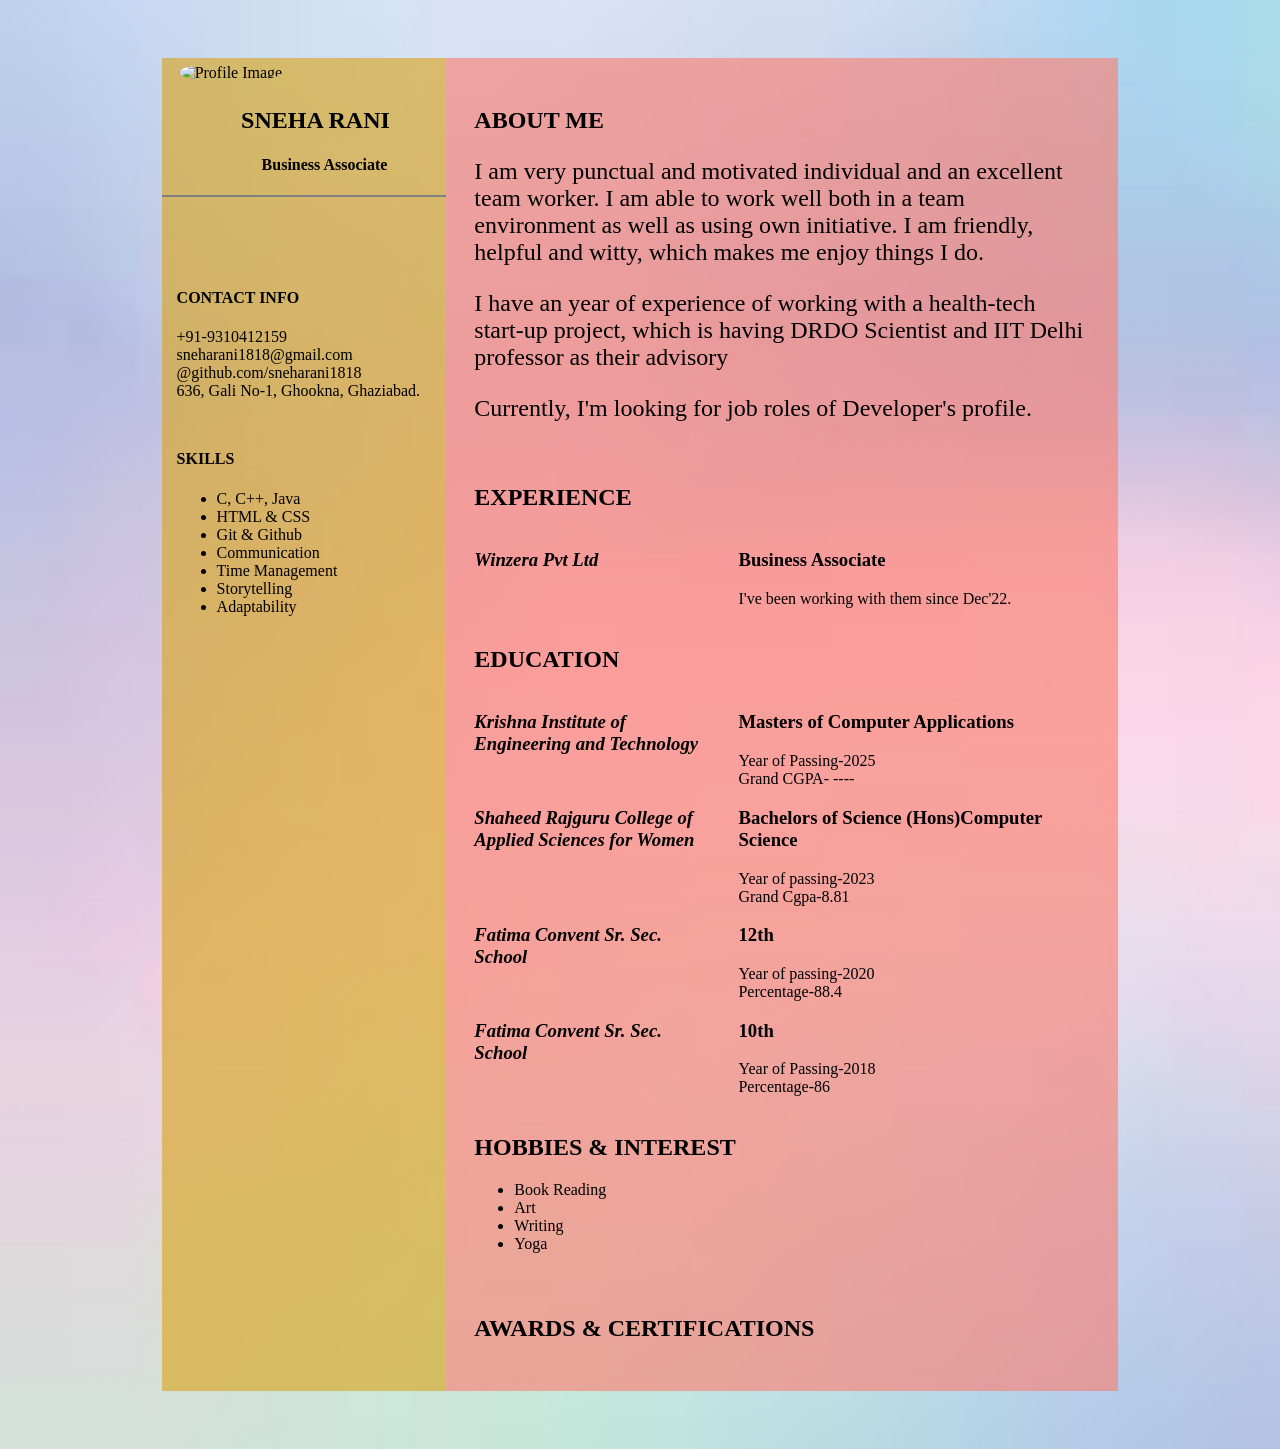
==== Portfolio/index.html @ 6d0c883a "Add files via upload" ====
<!DOCTYPE html>
<html lang="en">

<head>
    <meta charset="UTF-8">
    <meta name="viewport" content="width=device-width, initial-scale=1.0">
    <link rel="icon" href="C:\Users\Sushil Kumar\OneDrive\Desktop\IMG_20220423_225103_569.jpg">
    <title>Sneha Rani Portfolio</title>
    <link rel="stylesheet" href="./styles.css">
</head>

<body>
    <div id="whole" style="display: flex;">
        <div id="left">
            <img src="C://Users//Sushil Kumar//OneDrive//Desktop//IMG_20220423_225103_569.jpg" width="300px"
                alt="Profile Image">
            <h2 id="name">SNEHA RANI</h2>
            <h4 style="padding-left: 100px;">Business Associate</h4>
            <hr style="height:2px;border-width:0;color:gray;background-color:gray">
            <div class="dispflex" style="margin-top: 25%;">
                <div class="personalinfo">
                    <h4>CONTACT INFO</h4>
                    <div class="persdetails">
                        +91-9310412159<br>
                        sneharani1818@gmail.com <br>
                        @github.com/sneharani1818 <br>
                        636, Gali No-1, Ghookna, Ghaziabad.
                    </div>
                    <h4>SKILLS</h4>
                    <div class="persdetails">
                        <ul>
                            <li>C, C++, Java</li>
                            <li>HTML & CSS</li>
                            <li>Git & Github</li>
                            <li>Communication</li>
                            <li>Time Management</li>
                            <li>Storytelling</li>
                            <li>Adaptability</li>
                        </ul>
                    </div>

                </div>
            </div>
        </div>
        <div id="right">
            <h2>ABOUT ME</h2>
            <p>I am very punctual and motivated individual and an excellent team worker. I am able to work well both in
                a team environment as well as using own initiative. I am friendly, helpful and witty, which makes me
                enjoy things I do.</p>
            <p>I have an year of experience of working with a health-tech start-up project, which is having DRDO
                Scientist and IIT Delhi professor as their advisory</p>
            <p>Currently, I'm looking for job roles of Developer's profile.</p>
            <br>
            <h2>EXPERIENCE</h2>
            <div class="dispflex">
                <div class="heading">
                    <h3><i>Winzera Pvt Ltd</i></h3>
                </div>
                <div class="details">
                    <h3>Business Associate</h3>
                    I've been working with them since Dec'22.
                </div>
            </div>
            <br>
            <h2>EDUCATION</h2>
            <div class="dispflex">
                <div class="heading">
                    <h3><i>Krishna Institute of Engineering and Technology</i></h3>
                </div>
                <div class="details">
                    <h3>Masters of Computer Applications</h3>Year of Passing-2025 <br>Grand CGPA- ----</Passing-2025br>
                </div>
            </div>
            <div class="dispflex">
                <div class="heading">
                    <h3><i>Shaheed Rajguru College of Applied Sciences for Women</i></h3>
                </div>
                <div class="details">
                    <h3>Bachelors of Science (Hons)Computer Science</h3>Year of passing-2023 <br>Grand
                    Cgpa-8.81</passing-2023br>
                </div>
            </div>
            <div class="dispflex">
                <div class="heading">
                    <h3><i>Fatima Convent Sr. Sec. School</i></h3>
                </div>
                <div class="details">
                    <h3>12th</h3>Year of passing-2020 <br>Percentage-88.4
                </div>
            </div>
            <div class="dispflex">
                <div class="heading">
                    <h3><i>Fatima Convent Sr. Sec. School</i></h3>
                </div>
                <div class="details">
                    <h3>10th</h3>Year of Passing-2018 <br>Percentage-86
                </div>
            </div>
            <br>
            <h2>HOBBIES & INTEREST</h2>
            <div class="heading">
                <ul style="font-size: medium;">
                    <li>Book Reading</li>
                    <li>Art</li>
                    <li>Writing</li>
                    <li>Yoga</li>
                </ul>
            </div>
            <p></p>
            <br>
            <h2>AWARDS & CERTIFICATIONS</h2>

        </div>
    </div>
</body>

</html>
---- Portfolio/styles.css ----
body {
    padding: 50px;
    padding-left: 12%;
    padding-right: 12%;

    font-family: Georgia, 'Times New Roman', Times, serif;
    background-image: url([data-uri]);
    background-repeat: no-repeat;
    /* background-attachment: fixed; */
    background-size: cover;
    /* background-opacity: 20%; */
}

img {
    padding: 2%;
    padding-left: 6%;
    border-radius: 50%;
}

#left {
    background-color: rgba(218, 165, 32, 0.636);
    width: 30%;
}

#right {
    width: 65%;
    padding: 3%;
    background-color: rgba(250, 128, 114, 0.639);
    /* height: 2000px; */
}

#name {
    font-size: x-large;
    padding-left: 28%;
}

p {
    font-size: x-large;

}

.details {
    width: 60%;
    padding-left: 30px;
    padding-bottom: 0%;
}

.heading {
    width: 40%;
}

.dispflex {
    display: flex;
}

.personalinfo {
    padding-left: 15px;
}

.persdetails {
    margin-bottom: 50px;
}
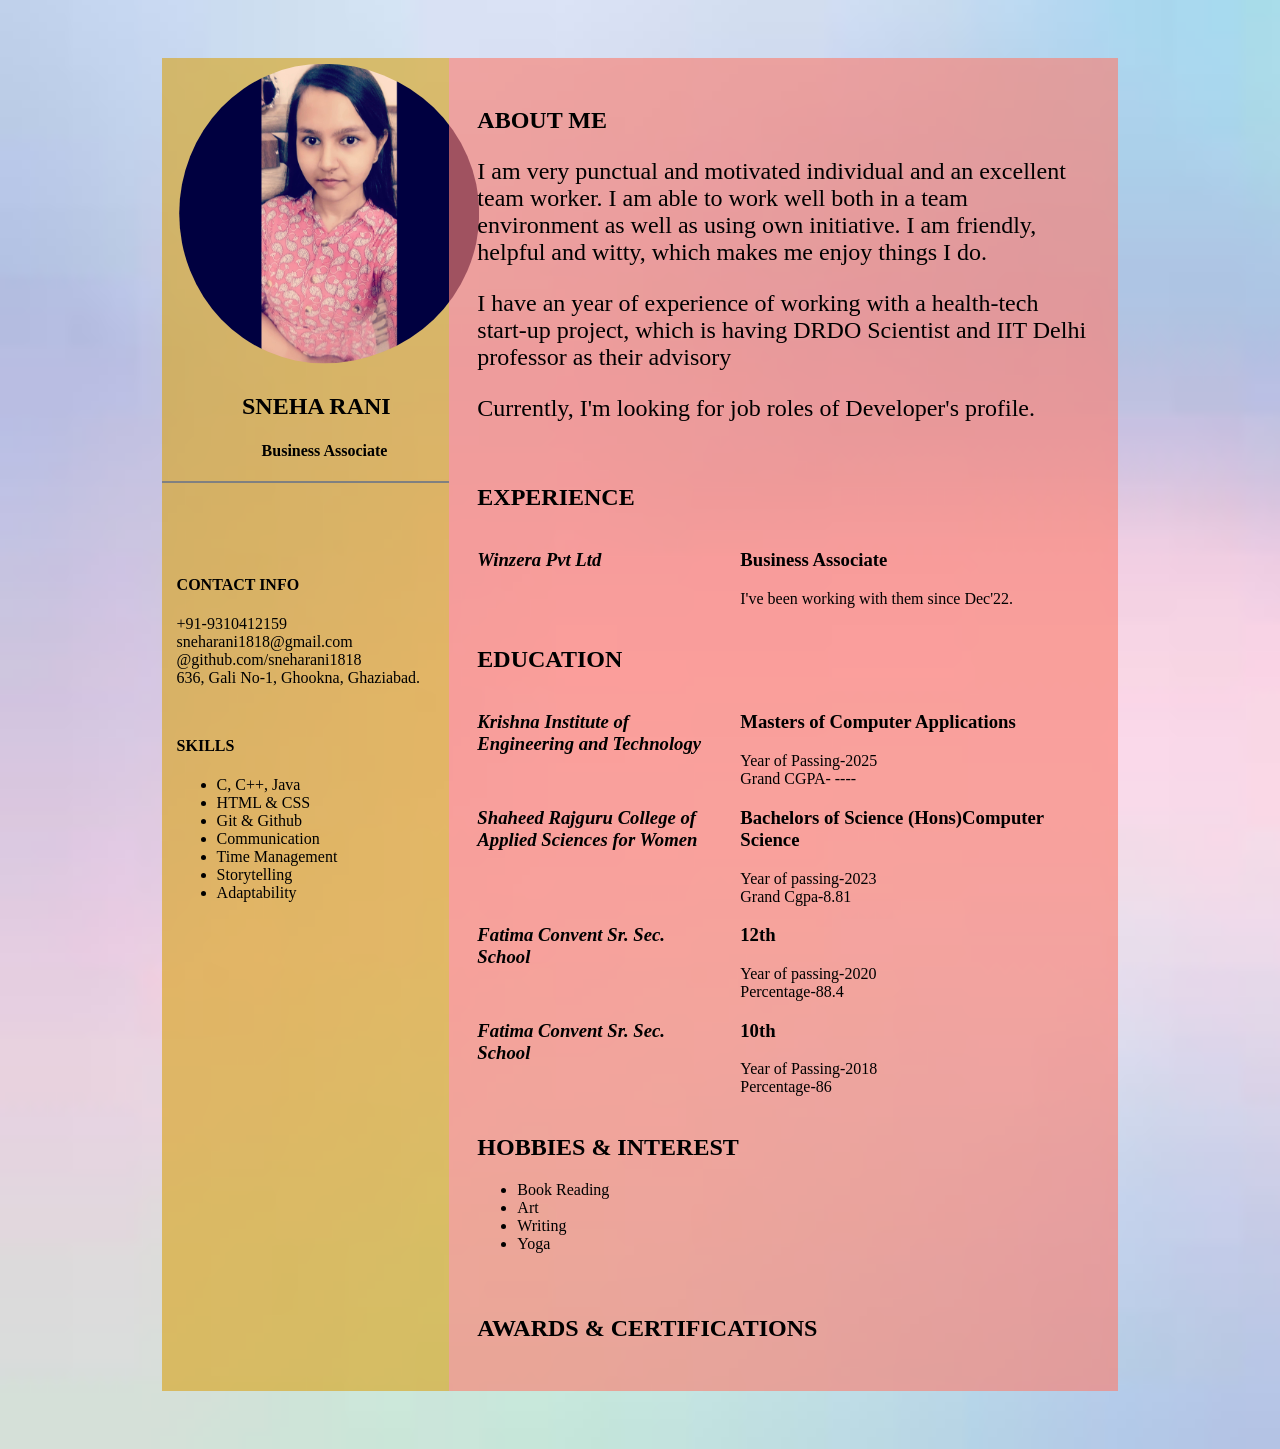
==== commit 21098d5e: "Update index.html" ====
--- a/Portfolio/index.html
+++ b/Portfolio/index.html
@@ -4,7 +4,7 @@
 <head>
     <meta charset="UTF-8">
     <meta name="viewport" content="width=device-width, initial-scale=1.0">
-    <link rel="icon" href="C:\Users\Sushil Kumar\OneDrive\Desktop\IMG_20220423_225103_569.jpg">
+    <link rel="icon" href="./IMG_20220423_225103_569.jpg">
     <title>Sneha Rani Portfolio</title>
     <link rel="stylesheet" href="./styles.css">
 </head>
@@ -12,7 +12,7 @@
 <body>
     <div id="whole" style="display: flex;">
         <div id="left">
-            <img src="C://Users//Sushil Kumar//OneDrive//Desktop//IMG_20220423_225103_569.jpg" width="300px"
+            <img src="./IMG_20220423_225103_569.jpg" width="300px"
                 alt="Profile Image">
             <h2 id="name">SNEHA RANI</h2>
             <h4 style="padding-left: 100px;">Business Associate</h4>
@@ -114,4 +114,4 @@
     </div>
 </body>
 
-</html>+</html>
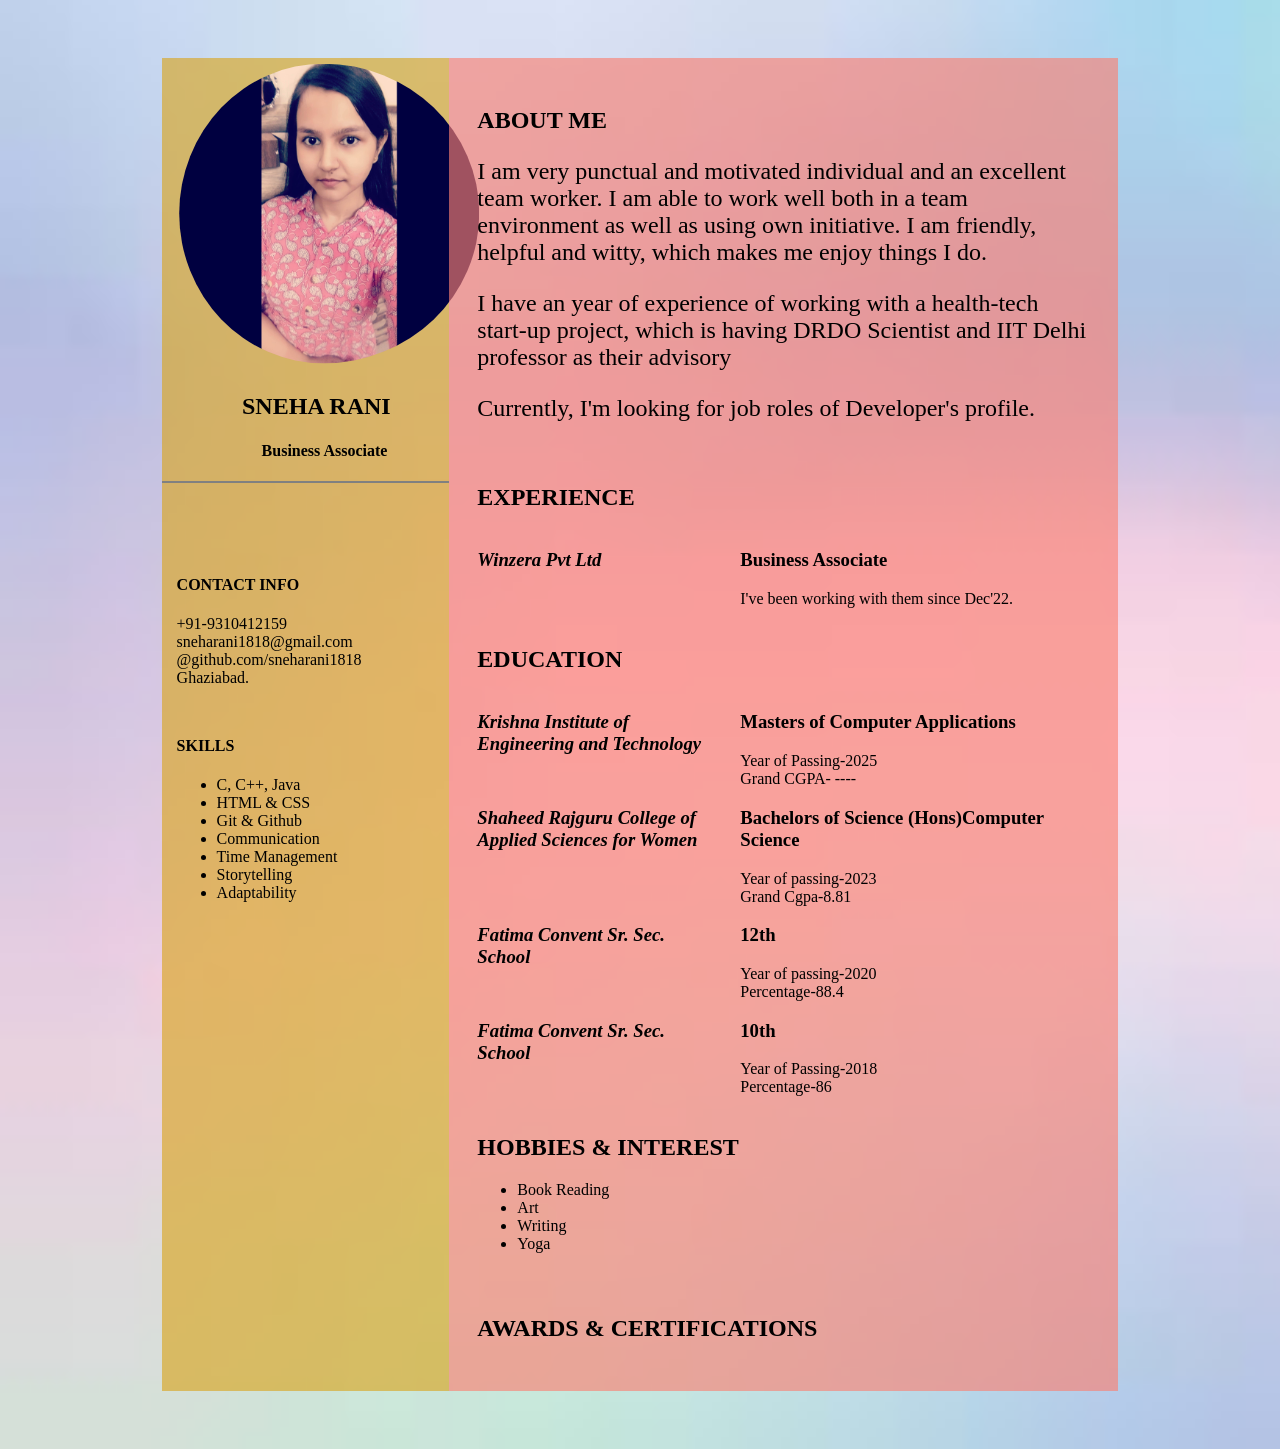
==== commit 9e368eab: "Update index.html" ====
--- a/Portfolio/index.html
+++ b/Portfolio/index.html
@@ -24,7 +24,7 @@
                         +91-9310412159<br>
                         sneharani1818@gmail.com <br>
                         @github.com/sneharani1818 <br>
-                        636, Gali No-1, Ghookna, Ghaziabad.
+                        Ghaziabad.
                     </div>
                     <h4>SKILLS</h4>
                     <div class="persdetails">
